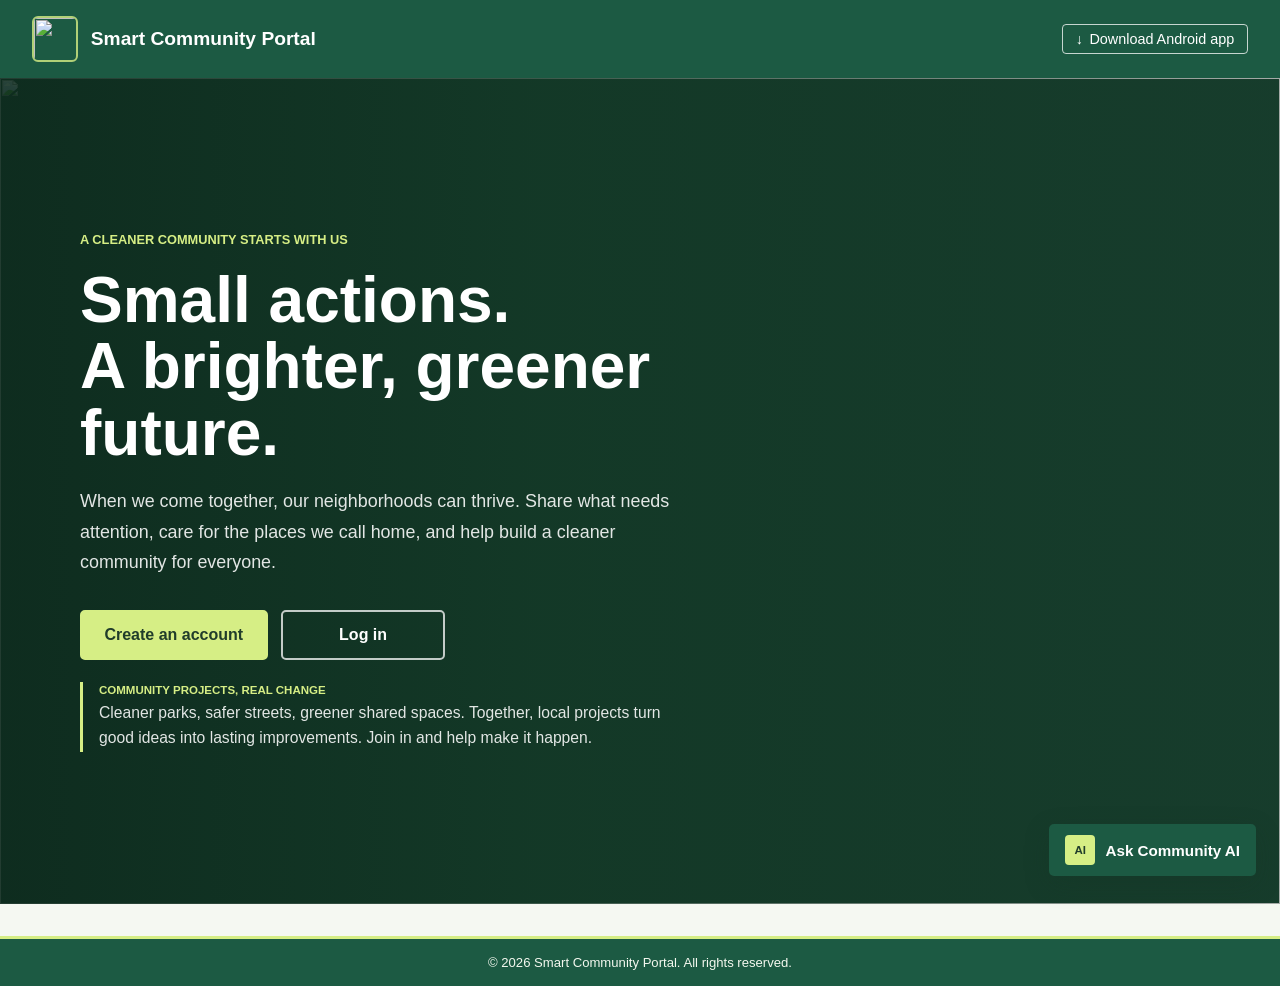
==== index.html @ 1406ba35 "Add files via upload" ====
<!DOCTYPE html>
<html lang="en">
<head>
  <meta charset="UTF-8" />
  <meta name="viewport" content="width=device-width, initial-scale=1.0" />
  <title>Smart Community Problem Reporting System</title>
  <link rel="stylesheet" href="style.css" />
</head>
<body>

  <!-- App Header -->
  <header>
    <div class="logo">
      <img class="brand-image" src="https://images.unsplash.com/photo-1441974231531-c6227db76b6e?auto=format&fit=crop&w=160&h=160&q=80" alt="" aria-hidden="true" />
      <span>Smart Community Portal</span>
    </div>
    <nav>
      <a id="download-android-app" class="nav-app-link" href="./community-portal.apk" download="community-portal.apk" aria-label="Download the Community Portal Android app">
        <span aria-hidden="true">↓</span>
        <span>Download Android app</span>
      </a>
      <button id="nav-resident" class="active" onclick="switchView('resident')" hidden>Resident Portal</button>
      <button id="nav-admin" onclick="switchView('admin')" hidden>Admin Dashboard</button>
      <button id="nav-logout" onclick="handleLogout()" hidden>Logout</button>
    </nav>
  </header>

  <main>
    <div id="view-auth" class="view active">
      <section id="auth-welcome" class="card auth-welcome">
        <img id="hero-image-primary" class="hero-image is-visible" src="https://images.unsplash.com/photo-1441974231531-c6227db76b6e?auto=format&fit=crop&w=2400&q=85" alt="" aria-hidden="true" />
        <img id="hero-image-secondary" class="hero-image" alt="" aria-hidden="true" />
        <div class="hero-content">
          <span class="hero-eyebrow">A cleaner community starts with us</span>
          <h1>Small actions.<br />A brighter, greener future.</h1>
          <p>When we come together, our neighborhoods can thrive. Share what needs attention, care for the places we call home, and help build a cleaner community for everyone.</p>
          <div class="auth-actions">
            <button type="button" class="btn-submit" onclick="showAuthForm('register')">Create an account</button>
            <button type="button" class="btn-submit btn-login-choice" onclick="showAuthForm('login')">Log in</button>
          </div>
          <div class="hero-project-promo">
            <span>COMMUNITY PROJECTS, REAL CHANGE</span>
            <p>Cleaner parks, safer streets, greener shared spaces. Together, local projects turn good ideas into lasting improvements. Join in and help make it happen.</p>
          </div>
        </div>
      </section>

      <div id="auth-forms" class="auth-forms" hidden>
        <div id="register-panel" class="card auth-card" hidden>
          <span class="auth-eyebrow">JOIN YOUR COMMUNITY</span>
          <h2>Create your account</h2>
          <p class="auth-intro">Be part of the effort to build a cleaner, better neighborhood for everyone.</p>
          <form id="register-form" onsubmit="handleRegister(event)">
            <div class="form-group">
              <label>Full Name</label>
              <input type="text" id="reg-name" required placeholder="e.g. Jane Doe" />
            </div>
            <div class="form-group">
              <label>Phone Number</label>
              <input type="tel" id="reg-phone" required placeholder="e.g. +254 700 000000" />
            </div>
            <div class="form-group">
              <label>Email Address</label>
              <input type="email" id="reg-email" required placeholder="jane@example.com" />
            </div>
            <div class="form-group">
              <label>Password</label>
              <input type="password" id="reg-pass" autocomplete="new-password" required />
            </div>
            <div class="form-group">
              <label for="reg-confirm-pass">Confirm Password</label>
              <input type="password" id="reg-confirm-pass" autocomplete="new-password" required />
            </div>
            <button type="submit" class="btn-submit">Create account</button>
          </form>
          <button type="button" class="auth-back" onclick="showAuthWelcome()">Back to welcome</button>
        </div>

        <div id="login-panel" class="card auth-card" hidden>
          <span class="auth-eyebrow">SMART COMMUNITY PORTAL</span>
          <h2>Welcome back</h2>
          <p class="auth-intro">Sign in to keep up with your neighborhood and the issues that matter.</p>
          <form id="login-form" onsubmit="handleLogin(event)">
            <div class="form-group">
              <label>Email Address</label>
              <input type="email" id="login-email" required placeholder="user@example.com" />
            </div>
            <div class="form-group">
              <label>Password</label>
              <input type="password" id="login-pass" required />
            </div>
            <div class="form-group">
              <label>Login As Role</label>
              <select id="login-role">
                <option value="resident">Resident</option>
                <option value="admin">Administrator</option>
              </select>
            </div>
            <button type="submit" class="btn-submit">Login</button>
          </form>
          <button type="button" class="auth-back" onclick="showAuthWelcome()">Back to welcome</button>
        </div>
      </div>
    </div>

    <!-- 2. RESIDENT PORTAL VIEW -->
    <div id="view-resident" class="view resident-dashboard">
      <div class="resident-heading">
        <div>
          <p class="resident-kicker">COMMUNITY PORTAL / RESIDENT</p>
          <h2>Resident dashboard</h2>
          <p class="resident-description">Report local concerns and follow the progress of issues you have raised.</p>
        </div>
      </div>
      
      <!-- Statistics Cards -->
      <div class="stats-grid">
        <div class="stat-card stat-total">
          <h3 id="res-stat-total"></h3>
          <p>My Total Reports</p>
        </div>
        <div class="stat-card stat-pending">
          <h3 id="res-stat-pending">0</h3>
          <p>In Progress / Review</p>
        </div>
        <div class="stat-card stat-resolved">
          <h3 id="res-stat-resolved">0</h3>
          <p>Resolved Reports</p>
        </div>
      </div>

      <div class="grid-2 resident-report-grid">
        <!-- Submit Report Form -->
        <div class="card resident-panel">
          <div class="resident-panel-heading">
            <h2>Submit a report</h2>
            <p>Share a local issue so it can be reviewed by your community team.</p>
          </div>
          <form id="report-form" onsubmit="handleReportSubmit(event)">
            <div class="form-group">
              <label>Report Title</label>
              <input type="text" id="rep-title" required placeholder="e.g. Broken streetlight on 4th Ave" />
            </div>
            <div class="form-group">
              <label>Category</label>
              <select id="rep-category" required>
                <option value="">Select Category...</option>
                <option value="Roads">Damaged Roads</option>
                <option value="Lighting">Street Lighting</option>
                <option value="Waste">Waste Accumulation</option>
                <option value="Drainage">Drainage Issues</option>
                <option value="Water">Water Problems</option>
                <option value="Security">Security Concerns</option>
              </select>
            </div>
            <div class="form-group">
              <label>Location Name</label>
              <input type="text" id="rep-location" required placeholder="e.g. Sector 3, Main Street" />
            </div>
            <div class="form-group">
              <label>GPS Coordinates (Optional)</label>
              <input type="text" id="rep-coords" placeholder="-0.5167, 34.4500" />
            </div>
            <div class="form-group">
              <label>Description</label>
              <textarea id="rep-desc" required placeholder="Detailed explanation of the issue..."></textarea>
            </div>
            <div class="form-group">
              <label for="rep-photo">Photo or Video Evidence (Must)</label>
              <input type="file" id="rep-photo" accept="image/*,video/*" capture="environment" />
              <input type="file" id="rep-video" accept="video/*" hidden />
              <div class="camera-actions">
                <button type="button" id="video-upload-button" class="camera-button">Upload video</button>
                <button type="button" id="camera-open" class="camera-button">Use camera</button>
              </div>
              <div id="camera-panel" class="camera-panel" hidden>
                <video id="camera-feed" class="camera-feed" autoplay muted playsinline aria-label="Live camera preview"></video>
                <div class="camera-actions">
                  <button type="button" id="camera-photo" class="camera-button">Take photo</button>
                  <button type="button" id="camera-record" class="camera-button">Record video</button>
                  <button type="button" id="camera-stop-recording" class="camera-button" hidden>Stop recording</button>
                  <button type="button" id="camera-close" class="camera-button camera-button-secondary">Close camera</button>
                </div>
              </div>
              <p id="evidence-status" class="evidence-status" aria-live="polite"></p>
              <div id="evidence-preview" class="evidence-preview" hidden>
                <img id="evidence-image-preview" alt="Selected evidence preview" hidden />
                <video id="evidence-video-preview" controls playsinline hidden></video>
              </div>
            </div>
            <button type="submit" class="btn-submit">Submit Report</button>
          </form>
        </div>

        <!-- Personal Submitted Reports Table -->
        <div class="card resident-panel">
          <div class="resident-panel-heading">
            <h2>Your submitted reports</h2>
            <p>Track the latest status of the concerns you have raised.</p>
          </div>
          <div class="table-container">
            <table>
              <thead>
                <tr>
                  <th>Title</th>
                  <th>Category</th>
                  <th>Status</th>
                  <th>Date</th>
                </tr>
              </thead>
              <tbody id="resident-reports-table">
                <!-- Dynamic Data -->
              </tbody>
            </table>
          </div>
        </div>
      </div>
    </div>

    <!-- 3. ADMIN DASHBOARD VIEW -->
    <div id="view-admin" class="view">
      <h2>Administrative Control Center</h2>

      <!-- Admin Summary Cards -->
      <div class="stats-grid">
        <div class="stat-card">
          <h3 id="admin-stat-total">0</h3>
          <p>Total Community Reports</p>
        </div>
        <div class="stat-card">
          <h3 id="admin-stat-review">0</h3>
          <p>Under Review</p>
        </div>
        <div class="stat-card">
          <h3 id="admin-stat-progress">0</h3>
          <p>In Progress</p>
        </div>
        <div class="stat-card">
          <h3 id="admin-stat-resolved">0</h3>
          <p>Resolved</p>
        </div>
      </div>

      <!-- Interactive Map Visualization Placeholder -->
      <div class="map-container">
        📍 Interactive GIS Report Coordinates Map View (Supabase GIS Integration)
      </div>

      <!-- Filters & Search Bar -->
      <div class="filter-bar">
        <input type="text" id="admin-search" placeholder="Search by title or description..." oninput="renderAdminReports()" />
        <select id="admin-filter-status" onchange="renderAdminReports()">
          <option value="ALL">All Statuses</option>
          <option value="Submitted">Submitted</option>
          <option value="Under Review">Under Review</option>
          <option value="In Progress">In Progress</option>
          <option value="Resolved">Resolved</option>
          <option value="Rejected">Rejected</option>
        </select>
      </div>

      <!-- Centralized Management Table -->
      <div class="card">
        <h2>Report Management Overview</h2>
        <div class="table-container">
          <table>
            <thead>
              <tr>
                <th>ID</th>
                <th>Title</th>
                <th>Category</th>
                <th>Location</th>
                <th>Submitted By</th>
                <th>Evidence</th>
                <th>Status</th>
                <th>Action State</th>
                <th>Delete</th>
              </tr>
            </thead>
            <tbody id="admin-reports-table">
              <!-- Dynamic Data -->
            </tbody>
          </table>
        </div>
      </div>

      <!-- Registered Residents Directory -->
      <div class="card">
        <h2>Registered Residents Directory</h2>
        <div class="table-container">
          <table>
            <thead>
              <tr>
                <th>Name</th>
                <th>Email</th>
                <th>Phone</th>
                <th>Verification State</th>
              </tr>
            </thead>
            <tbody id="admin-residents-table">
              <!-- Dynamic Data -->
            </tbody>
          </table>
        </div>
      </div>
    </div>
  </main>

  <section class="assistant" aria-label="Community AI assistant">
    <div id="assistant-panel" class="assistant-panel" aria-labelledby="assistant-title" hidden>
      <div class="assistant-header">
        <div class="assistant-identity">
          <span class="assistant-mark" aria-hidden="true">AI</span>
          <div>
            <h2 id="assistant-title">Community assistant</h2>
            <p>Here to help with your community portal</p>
          </div>
        </div>
        <button id="assistant-close" class="assistant-close" type="button" aria-label="Close assistant">&times;</button>
      </div>
      <div id="assistant-messages" class="assistant-messages" aria-live="polite" aria-relevant="additions text">
        <div class="assistant-message assistant-message-bot">
          <p>Hi! I can help you report a local issue, understand report statuses, or find your way around the portal. What would you like to know?</p>
        </div>
        <div class="assistant-suggestions" aria-label="Suggested questions">
          <button type="button" data-assistant-prompt="How do I report an issue?">How do I report an issue?</button>
          <button type="button" data-assistant-prompt="What do the report statuses mean?">What do the report statuses mean?</button>
        </div>
      </div>
      <form id="assistant-form" class="assistant-form">
        <label class="visually-hidden" for="assistant-input">Ask the community assistant</label>
        <input id="assistant-input" name="question" type="text" maxlength="1000" placeholder="Ask a question..." autocomplete="off" required />
        <button id="assistant-send" type="submit" aria-label="Send question">Send</button>
      </form>
      <p class="assistant-note">Please don't share passwords or sensitive personal details.</p>
    </div>
    <button id="assistant-toggle" class="assistant-toggle" type="button" aria-expanded="false" aria-controls="assistant-panel">
      <span class="assistant-toggle-mark" aria-hidden="true">AI</span>
      <span>Ask Community AI</span>
    </button>
  </section>

  <footer class="site-footer">
    <p>&copy; 2026 Smart Community Portal. All rights reserved.</p>
  </footer>

  <script src="https://cdn.jsdelivr.net/npm/@supabase/supabase-js@2"></script>
  <script src="script.js"></script>
</body>
</html>
---- style.css ----
:root {
  --primary: #1c5a43;
  --primary-light: #36845b;
  --bg: #f5f8f2;
  --card-bg: #ffffff;
  --text: #20342a;
  --text-muted: #65756a;
  --border: #dce6dc;
  --success: #76a947;
  --warning: #d99b35;
  --danger: #c95345;
  --accent: #d6ee85;
}

* {
  box-sizing: border-box;
  margin: 0;
  padding: 0;
  font-family: 'Segoe UI', Tahoma, Geneva, Verdana, sans-serif;
}

body {
  background-color: var(--bg);
  color: var(--text);
  display: flex;
  flex-direction: column;
  min-height: 100vh;
}

/* Navigation Header */
header {
  background-color: var(--primary);
  color: white;
  padding: 1rem 2rem;
  display: flex;
  justify-content: space-between;
  align-items: center;
  box-shadow: 0 2px 4px rgba(0, 0, 0, 0.1);
}

.logo {
  font-size: 1.2rem;
  font-weight: bold;
  display: flex;
  align-items: center;
  gap: 0.8rem;
}

.brand-image {
  display: block;
  flex: 0 0 46px;
  width: 46px;
  height: 46px;
  border: 2px solid rgba(214, 238, 133, 0.8);
  border-radius: 6px;
  object-fit: cover;
  object-position: center;
}

nav {
  display: flex;
  gap: 1rem;
  align-items: center;
}

nav button {
  background: transparent;
  border: 1px solid white;
  color: white;
  padding: 0.4rem 0.8rem;
  border-radius: 4px;
  cursor: pointer;
  font-size: 0.9rem;
  transition: background 0.2s;
}

nav .nav-app-link {
  display: inline-flex;
  align-items: center;
  gap: 0.4rem;
  border: 1px solid rgba(255, 255, 255, 0.75);
  border-radius: 4px;
  padding: 0.4rem 0.8rem;
  color: white;
  font-size: 0.9rem;
  text-decoration: none;
}

nav .nav-app-link:hover,
nav .nav-app-link:focus-visible {
  background: rgba(255, 255, 255, 0.2);
}

nav button:hover,
nav button.active {
  background: rgba(255, 255, 255, 0.2);
}

/* Main Container */
main {
  flex: 1;
  padding: 2rem;
  max-width: 1200px;
  width: 100%;
  margin: 0 auto;
}

.site-footer {
  padding: 1rem 1.5rem;
  border-top: 3px solid var(--accent);
  background: var(--primary);
  color: #f4f8ef;
  text-align: center;
  font-size: 0.82rem;
}

.view {
  display: none;
}

.view.active {
  display: block;
}

.auth-welcome.card {
  position: relative;
  display: flex;
  align-items: center;
  width: 100vw;
  min-height: calc(100vh - 74px);
  min-height: calc(100svh - 74px);
  margin: -2rem 0 0 calc(50% - 50vw);
  padding: clamp(3rem, 9vw, 8rem) max(2rem, calc((100vw - 1120px) / 2));
  overflow: hidden;
  border: 0;
  border-radius: 0;
  box-shadow: none;
  background: #173d2d;
  text-align: left;
  isolation: isolate;
}

.hero-image,
.auth-welcome::after {
  position: absolute;
  inset: 0;
  width: 100%;
  height: 100%;
}

.hero-image {
  z-index: -2;
  object-fit: cover;
  object-position: center 54%;
  opacity: 0;
  transition: opacity 1.2s ease-in-out;
}

.hero-image.is-visible {
  opacity: 1;
}

@media (prefers-reduced-motion: reduce) {
  .hero-image {
    transition: none;
  }
}

.auth-welcome::after {
  z-index: -1;
  content: "";
  background: linear-gradient(90deg, rgba(13, 42, 29, 0.88) 0%, rgba(18, 55, 37, 0.76) 42%, rgba(21, 57, 38, 0.16) 100%);
}

.hero-content {
  width: min(100%, 680px);
  color: white;
  animation: hero-arrive 700ms ease-out both;
}

.hero-eyebrow {
  display: inline-block;
  margin-bottom: 1.25rem;
  color: var(--accent);
  font-size: 0.8rem;
  font-weight: 700;
  text-transform: uppercase;
}

@keyframes hero-arrive {
  from { opacity: 0; transform: translateY(18px); }
  to { opacity: 1; transform: translateY(0); }
}

.auth-welcome h1 {
  color: white;
  font-size: 4rem;
  line-height: 1.04;
  margin-bottom: 1.25rem;
}

.auth-welcome p {
  max-width: 590px;
  color: rgba(255, 255, 255, 0.88);
  font-size: 1.12rem;
  line-height: 1.7;
}

.hero-project-promo {
  max-width: 590px;
  margin-top: 1.35rem;
  padding: 0.15rem 0 0.15rem 1rem;
  border-left: 3px solid var(--accent);
}

.hero-project-promo span {
  display: block;
  margin-bottom: 0.3rem;
  color: var(--accent);
  font-size: 0.72rem;
  font-weight: 700;
}

.auth-welcome .hero-project-promo p {
  font-size: 0.98rem;
  line-height: 1.55;
}

.auth-actions {
  display: flex;
  flex-wrap: wrap;
  gap: 0.85rem;
  margin-top: 2rem;
}

.auth-actions .btn-submit {
  width: auto;
  min-width: 164px;
  padding: 0.9rem 1.4rem;
  border: 2px solid var(--accent);
  border-radius: 5px;
  background: var(--accent);
  color: #203c2a;
  font-size: 1rem;
  transition: transform 160ms ease, background-color 160ms ease;
}

.auth-actions .btn-submit:hover {
  transform: translateY(-2px);
  background: #e5f5b5;
}

.btn-login-choice {
  border-color: rgba(255, 255, 255, 0.75) !important;
  background: transparent !important;
  color: white !important;
}

.auth-actions .btn-login-choice:hover {
  background: rgba(255, 255, 255, 0.14) !important;
}

.auth-forms {
  display: grid;
  grid-template-columns: minmax(0, 560px);
  justify-content: center;
  align-content: center;
  min-height: calc(100vh - 140px);
  min-height: calc(100svh - 140px);
  margin-top: 0;
}

.auth-forms[hidden],
.auth-card[hidden],
.auth-welcome[hidden] {
  display: none;
}

.auth-back {
  display: block;
  margin: 1rem auto 0;
  border: 0;
  background: transparent;
  color: var(--primary);
  cursor: pointer;
  font-size: 0.95rem;
  text-decoration: underline;
}

.auth-card#login-panel,
.auth-card#register-panel {
  width: 100%;
  padding: 2.5rem;
  border: 1px solid #dce6dc;
  border-top: 4px solid var(--success);
  border-radius: 8px;
  box-shadow: 0 18px 45px rgba(32, 60, 42, 0.1);
}

.auth-eyebrow {
  display: block;
  margin-bottom: 0.6rem;
  color: var(--primary-light);
  font-size: 0.75rem;
  font-weight: 700;
}

.auth-card#login-panel h2,
.auth-card#register-panel h2 {
  margin-bottom: 0.5rem;
  color: var(--text);
  font-size: 2rem;
}

.auth-intro {
  margin-bottom: 1.75rem;
  color: var(--text-muted);
  line-height: 1.6;
}

#login-form label,
#register-form label {
  color: #344b3b;
}

#login-form input,
#login-form select,
#register-form input,
#register-form select {
  min-height: 48px;
  padding: 0.75rem 0.85rem;
  border-color: #cbd9cd;
  background: #fbfdf9;
  transition: border-color 160ms ease, box-shadow 160ms ease;
}

#login-form input:focus,
#login-form select:focus,
#register-form input:focus,
#register-form select:focus {
  outline: none;
  border-color: var(--primary-light);
  box-shadow: 0 0 0 3px rgba(54, 132, 91, 0.16);
}

#login-form .btn-submit,
#register-form .btn-submit {
  min-height: 48px;
  margin-top: 0.25rem;
  border-radius: 5px;
  font-size: 1rem;
}

/* Forms & Cards */
.card {
  background: var(--card-bg);
  border: 1px solid var(--border);
  border-radius: 8px;
  padding: 1.5rem;
  margin-bottom: 1.5rem;
  box-shadow: 0 1px 3px rgba(0, 0, 0, 0.05);
}

h2 {
  margin-bottom: 1rem;
  color: var(--primary);
}

.form-group {
  margin-bottom: 1rem;
}

label {
  display: block;
  margin-bottom: 0.4rem;
  font-size: 0.9rem;
  font-weight: 600;
}

input,
select,
textarea {
  width: 100%;
  padding: 0.6rem;
  border: 1px solid var(--border);
  border-radius: 4px;
  font-size: 0.95rem;
}

textarea {
  resize: vertical;
  min-height: 80px;
}

.btn-submit {
  background-color: var(--primary-light);
  color: white;
  border: none;
  padding: 0.6rem 1.2rem;
  border-radius: 4px;
  cursor: pointer;
  font-weight: 600;
  width: 100%;
}

.btn-submit:hover {
  background-color: var(--primary);
}

/* Dashboard Grid & Statistics */
.stats-grid {
  display: grid;
  grid-template-columns: repeat(auto-fit, minmax(200px, 1fr));
  gap: 1rem;
  margin-bottom: 1.5rem;
}

.stat-card {
  background: var(--card-bg);
  border: 1px solid var(--border);
  padding: 1rem;
  border-radius: 8px;
  text-align: center;
}

.stat-card h3 {
  font-size: 1.8rem;
  color: var(--primary);
}

.stat-card p {
  font-size: 0.85rem;
  color: var(--text-muted);
}

.resident-dashboard {
  padding: 0.5rem 0 2rem;
}

.resident-heading {
  display: flex;
  justify-content: space-between;
  align-items: flex-end;
  gap: 1.5rem;
  margin-bottom: 1.75rem;
}

.resident-kicker {
  margin-bottom: 0.5rem;
  color: var(--primary-light);
  font-size: 0.75rem;
  font-weight: 700;
}

.resident-heading h2 {
  margin-bottom: 0.45rem;
  color: #20382b;
  font-size: 2rem;
}

.resident-description,
.resident-panel-heading p {
  color: var(--text-muted);
  font-size: 0.95rem;
  line-height: 1.55;
}

.resident-dashboard .stats-grid {
  grid-template-columns: repeat(3, minmax(0, 1fr));
  gap: 1rem;
  margin-bottom: 1.25rem;
}

.resident-dashboard .stat-card {
  min-height: 112px;
  padding: 1.1rem 1.25rem;
  border-radius: 8px;
  border-top: 3px solid var(--primary-light);
  box-shadow: 0 5px 18px rgba(32, 60, 42, 0.05);
  text-align: left;
}

.resident-dashboard .stat-pending {
  border-top-color: var(--warning);
}

.resident-dashboard .stat-resolved {
  border-top-color: #3a9b7a;
}

.resident-dashboard .stat-card h3 {
  min-height: 2.2rem;
  color: var(--primary);
  font-size: 1.8rem;
  line-height: 1.2;
}

.resident-dashboard .stat-card p {
  font-size: 0.82rem;
  font-weight: 600;
}

.resident-dashboard .resident-report-grid {
  grid-template-columns: minmax(0, 0.92fr) minmax(0, 1.08fr);
  gap: 1.25rem;
  align-items: start;
}

.resident-panel {
  min-width: 0;
  padding: 1.4rem;
  border-radius: 8px;
  box-shadow: 0 5px 20px rgba(32, 60, 42, 0.05);
}

.resident-panel-heading {
  margin-bottom: 1.25rem;
}

.resident-panel-heading h2 {
  margin-bottom: 0.35rem;
  color: #20382b;
  font-size: 1.2rem;
}

#report-form label {
  color: #344b3b;
}

#report-form input,
#report-form select,
#report-form textarea {
  border-color: #cbd9cd;
  background: #fbfdf9;
}

#report-form input:focus,
#report-form select:focus,
#report-form textarea:focus {
  outline: none;
  border-color: var(--primary-light);
  box-shadow: 0 0 0 3px rgba(54, 132, 91, 0.14);
}

.camera-actions {
  display: flex;
  flex-wrap: wrap;
  gap: 0.55rem;
  margin-top: 0.65rem;
}

.camera-button {
  min-height: 38px;
  padding: 0.45rem 0.8rem;
  border: 1px solid var(--primary-light);
  border-radius: 4px;
  background: var(--primary-light);
  color: white;
  cursor: pointer;
  font-weight: 600;
}

.camera-button-secondary {
  border-color: var(--border);
  background: white;
  color: var(--text);
}

.camera-panel,
.evidence-preview {
  margin-top: 0.75rem;
}

.camera-feed,
.evidence-preview img,
.evidence-preview video {
  display: block;
  width: 100%;
  max-height: 360px;
  border-radius: 4px;
  background: #17221b;
  object-fit: contain;
}

.evidence-status {
  margin-top: 0.5rem;
  color: var(--text-muted);
  font-size: 0.85rem;
}

#report-form [hidden] {
  display: none;
}

#report-form .btn-submit {
  min-height: 46px;
  margin-top: 0.25rem;
  border-radius: 5px;
  font-size: 0.95rem;
}

#resident-reports-table {
  min-width: 480px;
}

#resident-reports-table th {
  background: #edf4ed;
  color: #345441;
  font-size: 0.78rem;
  text-transform: uppercase;
}

#resident-reports-table tbody tr:hover {
  background: #f7faf6;
}

/* Filter Bar */
.filter-bar {
  display: flex;
  gap: 1rem;
  margin-bottom: 1.5rem;
}

.filter-bar input,
.filter-bar select {
  flex: 1;
}

/* Tables */
.table-container {
  overflow-x: auto;
}

table {
  width: 100%;
  border-collapse: collapse;
  margin-top: 1rem;
  background: var(--card-bg);
}

th,
td {
  padding: 0.75rem;
  text-align: left;
  border-bottom: 1px solid var(--border);
  font-size: 0.9rem;
}

th {
  background-color: #f1f5f9;
  font-weight: 600;
}

/* Badges */
.badge {
  padding: 0.2rem 0.5rem;
  border-radius: 4px;
  font-size: 0.75rem;
  font-weight: 600;
  text-transform: uppercase;
}

.badge-submitted {
  background: #e0f2fe;
  color: #0369a1;
}

.badge-review {
  background: #fef3c7;
  color: #b45309;
}

.badge-progress {
  background: #dbeafe;
  color: #1d4ed8;
}

.badge-resolved {
  background: #d1fae5;
  color: #047857;
}

.badge-rejected {
  background: #fee2e2;
  color: #b91c1c;
}

/* Map Placeholder */
.map-container {
  width: 100%;
  height: 250px;
  background-color: #e2e8f0;
  border-radius: 8px;
  display: flex;
  align-items: center;
  justify-content: center;
  color: var(--text-muted);
  margin-bottom: 1.5rem;
  font-style: italic;
}

/* Utility Helpers */
.grid-2 {
  display: grid;
  grid-template-columns: 1fr 1fr;
  gap: 1.5rem;
}

.btn-delete {
  background: var(--danger);
  color: white;
  border: none;
  padding: 0.2rem 0.5rem;
  border-radius: 4px;
  cursor: pointer;
}

.visually-hidden {
  position: absolute;
  width: 1px;
  height: 1px;
  padding: 0;
  margin: -1px;
  overflow: hidden;
  clip: rect(0, 0, 0, 0);
  white-space: nowrap;
  border: 0;
}

.assistant {
  position: fixed;
  z-index: 20;
  right: 1.5rem;
  bottom: 1.5rem;
  display: flex;
  flex-direction: column;
  align-items: flex-end;
  gap: 0.75rem;
}

.assistant-toggle {
  display: inline-flex;
  min-height: 52px;
  align-items: center;
  gap: 0.65rem;
  padding: 0.65rem 1rem;
  border: 0;
  border-radius: 5px;
  background: var(--primary);
  color: white;
  box-shadow: 0 8px 24px rgba(21, 53, 37, 0.25);
  cursor: pointer;
  font-size: 0.95rem;
  font-weight: 700;
}

.assistant-toggle:hover {
  background: #164735;
}

.assistant-toggle-mark,
.assistant-mark {
  display: grid;
  width: 30px;
  height: 30px;
  flex: 0 0 30px;
  place-items: center;
  border-radius: 4px;
  background: var(--accent);
  color: #203c2a;
  font-size: 0.72rem;
  font-weight: 800;
}

.assistant-panel {
  display: flex;
  width: min(390px, calc(100vw - 2rem));
  height: min(560px, calc(100dvh - 7rem));
  min-height: 360px;
  flex-direction: column;
  overflow: hidden;
  border: 1px solid var(--border);
  border-radius: 8px;
  background: var(--card-bg);
  box-shadow: 0 18px 55px rgba(21, 53, 37, 0.2);
  animation: assistant-arrive 180ms ease-out both;
}

.assistant-panel[hidden] {
  display: none;
}

@keyframes assistant-arrive {
  from { opacity: 0; transform: translateY(8px); }
  to { opacity: 1; transform: translateY(0); }
}

.assistant-header {
  display: flex;
  min-height: 76px;
  align-items: center;
  justify-content: space-between;
  padding: 0.9rem 1rem;
  border-bottom: 1px solid var(--border);
  background: #f5f8f2;
}

.assistant-identity {
  display: flex;
  align-items: center;
  gap: 0.7rem;
}

.assistant-identity h2 {
  margin: 0 0 0.15rem;
  font-size: 1rem;
}

.assistant-identity p,
.assistant-note {
  color: var(--text-muted);
  font-size: 0.76rem;
}

.assistant-close {
  width: 36px;
  height: 36px;
  border: 0;
  border-radius: 4px;
  background: transparent;
  color: var(--text-muted);
  cursor: pointer;
  font-size: 1.5rem;
  line-height: 1;
}

.assistant-close:hover {
  background: #e8eee7;
  color: var(--text);
}

.assistant-messages {
  display: flex;
  flex: 1;
  flex-direction: column;
  align-items: flex-start;
  gap: 0.85rem;
  overflow-y: auto;
  padding: 1rem;
  scroll-behavior: smooth;
}

.assistant-message {
  max-width: 88%;
  padding: 0.75rem 0.85rem;
  border-radius: 6px;
  line-height: 1.5;
  overflow-wrap: anywhere;
  white-space: pre-wrap;
}

.assistant-message p {
  margin: 0;
}

.assistant-message-bot {
  background: #f1f5ee;
  color: var(--text);
}

.assistant-message-user {
  align-self: flex-end;
  background: var(--primary);
  color: white;
}

.assistant-message-pending {
  color: var(--text-muted);
  font-style: italic;
}

.assistant-suggestions {
  display: flex;
  flex-wrap: wrap;
  gap: 0.5rem;
}

.assistant-suggestions button {
  padding: 0.5rem 0.65rem;
  border: 1px solid var(--border);
  border-radius: 4px;
  background: white;
  color: var(--primary);
  cursor: pointer;
  font-size: 0.8rem;
  text-align: left;
}

.assistant-suggestions button:hover {
  border-color: var(--primary-light);
  background: #f5f8f2;
}

.assistant-form {
  display: flex;
  gap: 0.5rem;
  padding: 0.8rem 1rem;
  border-top: 1px solid var(--border);
}

.assistant-form input {
  width: 100%;
  min-width: 0;
  min-height: 44px;
  padding: 0.65rem 0.75rem;
  border: 1px solid var(--border);
  border-radius: 4px;
  color: var(--text);
  font-size: 0.9rem;
}

.assistant-form input:focus {
  outline: 2px solid var(--primary-light);
  outline-offset: 1px;
}

.assistant-form button {
  min-width: 66px;
  border: 0;
  border-radius: 4px;
  background: var(--primary);
  color: white;
  cursor: pointer;
  font-weight: 700;
}

.assistant-form button:disabled {
  cursor: wait;
  opacity: 0.65;
}

.assistant-note {
  padding: 0 1rem 0.8rem;
}

@media (max-width: 768px) {
  .grid-2 {
    grid-template-columns: 1fr;
  }
  .resident-dashboard .resident-report-grid {
    grid-template-columns: 1fr;
  }
  header {
    flex-direction: column;
    gap: 1rem;
  }
  .auth-welcome.card {
    min-height: calc(100vh - 92px);
    min-height: calc(100svh - 92px);
    padding: 4rem 1.5rem;
  }
  .auth-welcome::after {
    background: linear-gradient(90deg, rgba(13, 42, 29, 0.88), rgba(18, 55, 37, 0.62));
  }
  .auth-welcome h1 {
    font-size: 2.5rem;
  }
  .auth-welcome p {
    font-size: 1rem;
  }
  .auth-actions {
    flex-direction: column;
    align-items: stretch;
  }
  .auth-actions .btn-submit {
    width: 100%;
  }
  .assistant {
    right: 0.75rem;
    bottom: 0.75rem;
  }
  .assistant-panel {
    width: min(390px, calc(100vw - 1.5rem));
    height: min(560px, calc(100dvh - 6rem));
  }
}
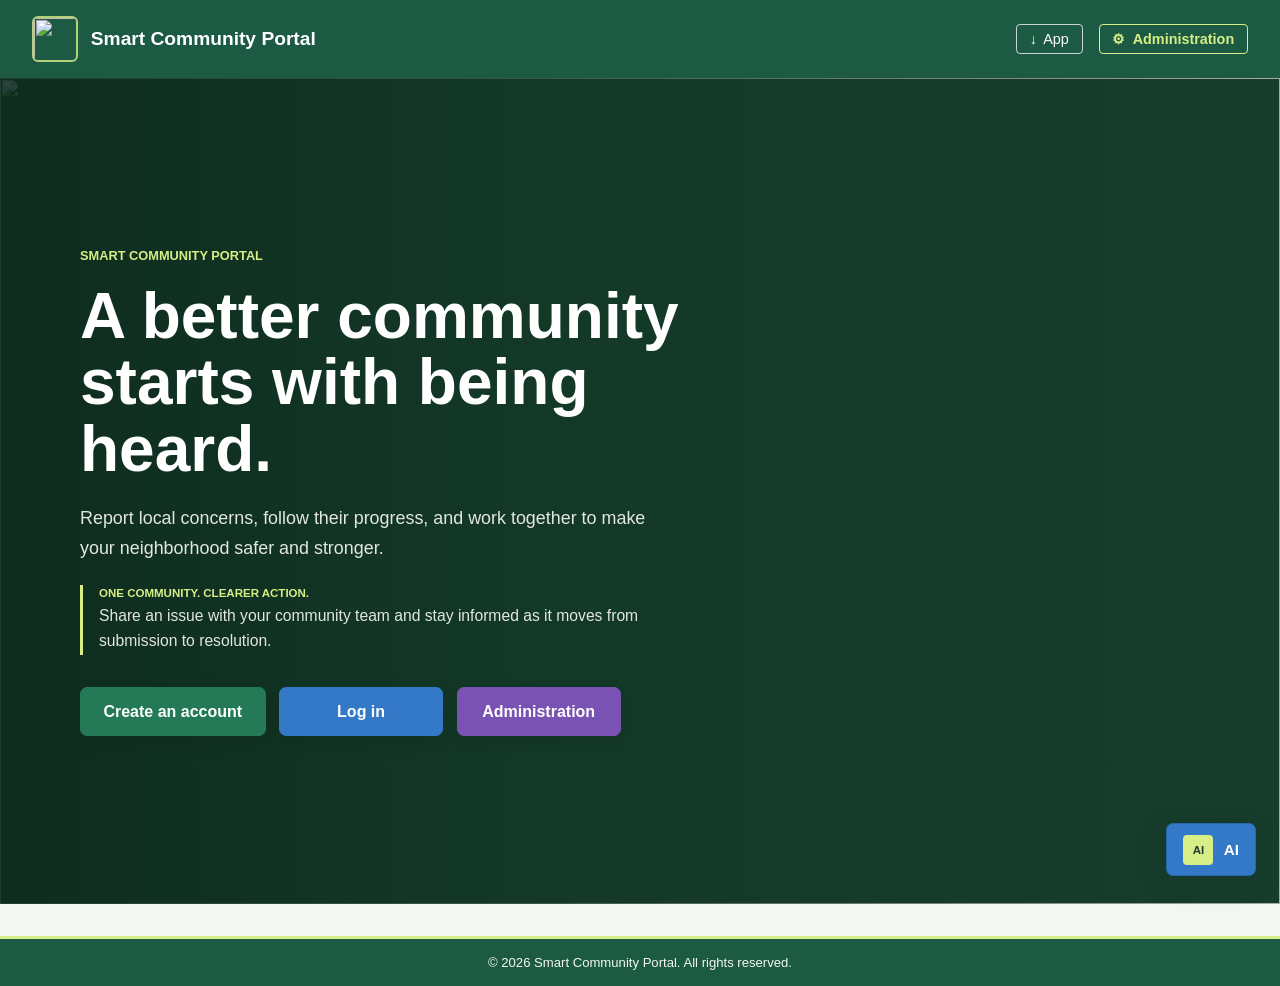
==== commit c4e2875c: "Add files via upload" ====
--- a/index.html
+++ b/index.html
@@ -17,10 +17,13 @@
     <nav>
       <a id="download-android-app" class="nav-app-link" href="./community-portal.apk" download="community-portal.apk" aria-label="Download the Community Portal Android app">
         <span aria-hidden="true">↓</span>
-        <span>Download Android app</span>
+        <span>App</span>
       </a>
       <button id="nav-resident" class="active" onclick="switchView('resident')" hidden>Resident Portal</button>
-      <button id="nav-admin" onclick="switchView('admin')" hidden>Admin Dashboard</button>
+      <button id="nav-admin" class="nav-admin-button" onclick="switchView('admin')" aria-label="Open administration dashboard" hidden>
+        <span aria-hidden="true">⚙</span>
+        <span>Administration</span>
+      </button>
       <button id="nav-logout" onclick="handleLogout()" hidden>Logout</button>
     </nav>
   </header>
@@ -28,43 +31,44 @@
   <main>
     <div id="view-auth" class="view active">
       <section id="auth-welcome" class="card auth-welcome">
-        <img id="hero-image-primary" class="hero-image is-visible" src="https://images.unsplash.com/photo-1441974231531-c6227db76b6e?auto=format&fit=crop&w=2400&q=85" alt="" aria-hidden="true" />
-        <img id="hero-image-secondary" class="hero-image" alt="" aria-hidden="true" />
+        <img id="hero-image-primary" class="hero-image is-visible" src="https://images.unsplash.com/photo-1472396961693-142e6e269027?auto=format&fit=crop&w=2400&q=85" alt="" aria-hidden="true" />
+        <img id="hero-image-secondary" class="hero-image" src="https://images.unsplash.com/photo-1497250681960-ef046c08a56e?auto=format&fit=crop&w=2400&q=85" alt="" aria-hidden="true" />
         <div class="hero-content">
-          <span class="hero-eyebrow">A cleaner community starts with us</span>
-          <h1>Small actions.<br />A brighter, greener future.</h1>
-          <p>When we come together, our neighborhoods can thrive. Share what needs attention, care for the places we call home, and help build a cleaner community for everyone.</p>
+          <span class="hero-eyebrow">SMART COMMUNITY PORTAL</span>
+          <h1>A better community starts with being heard.</h1>
+          <p>Report local concerns, follow their progress, and work together to make your neighborhood safer and stronger.</p>
+          <div class="hero-project-promo">
+            <span>ONE COMMUNITY. CLEARER ACTION.</span>
+            <p>Share an issue with your community team and stay informed as it moves from submission to resolution.</p>
+          </div>
           <div class="auth-actions">
             <button type="button" class="btn-submit" onclick="showAuthForm('register')">Create an account</button>
             <button type="button" class="btn-submit btn-login-choice" onclick="showAuthForm('login')">Log in</button>
-          </div>
-          <div class="hero-project-promo">
-            <span>COMMUNITY PROJECTS, REAL CHANGE</span>
-            <p>Cleaner parks, safer streets, greener shared spaces. Together, local projects turn good ideas into lasting improvements. Join in and help make it happen.</p>
+            <button type="button" class="btn-submit btn-administration-choice" onclick="showAdminRegistration()">Administration</button>
           </div>
         </div>
       </section>
 
       <div id="auth-forms" class="auth-forms" hidden>
-        <div id="register-panel" class="card auth-card" hidden>
-          <span class="auth-eyebrow">JOIN YOUR COMMUNITY</span>
+        <div id="register-panel" class="card auth-card snake-light-frame" hidden>
+          <span class="auth-eyebrow">SMART COMMUNITY PORTAL</span>
           <h2>Create your account</h2>
-          <p class="auth-intro">Be part of the effort to build a cleaner, better neighborhood for everyone.</p>
+          <p class="auth-intro">Register as a resident to report local issues and track their progress.</p>
           <form id="register-form" onsubmit="handleRegister(event)">
             <div class="form-group">
-              <label>Full Name</label>
-              <input type="text" id="reg-name" required placeholder="e.g. Jane Doe" />
-            </div>
-            <div class="form-group">
-              <label>Phone Number</label>
-              <input type="tel" id="reg-phone" required placeholder="e.g. +254 700 000000" />
-            </div>
-            <div class="form-group">
-              <label>Email Address</label>
-              <input type="email" id="reg-email" required placeholder="jane@example.com" />
-            </div>
-            <div class="form-group">
-              <label>Password</label>
+              <label for="reg-name">Full Name</label>
+              <input type="text" id="reg-name" autocomplete="name" required />
+            </div>
+            <div class="form-group">
+              <label for="reg-email">Email Address</label>
+              <input type="email" id="reg-email" autocomplete="email" required placeholder="jane@example.com" />
+            </div>
+            <div class="form-group">
+              <label for="reg-phone">Phone Number</label>
+              <input type="tel" id="reg-phone" autocomplete="tel" required />
+            </div>
+            <div class="form-group">
+              <label for="reg-pass">Password</label>
               <input type="password" id="reg-pass" autocomplete="new-password" required />
             </div>
             <div class="form-group">
@@ -76,21 +80,21 @@
           <button type="button" class="auth-back" onclick="showAuthWelcome()">Back to welcome</button>
         </div>
 
-        <div id="login-panel" class="card auth-card" hidden>
+        <div id="login-panel" class="card auth-card snake-light-frame" hidden>
           <span class="auth-eyebrow">SMART COMMUNITY PORTAL</span>
           <h2>Welcome back</h2>
           <p class="auth-intro">Sign in to keep up with your neighborhood and the issues that matter.</p>
           <form id="login-form" onsubmit="handleLogin(event)">
             <div class="form-group">
-              <label>Email Address</label>
-              <input type="email" id="login-email" required placeholder="user@example.com" />
-            </div>
-            <div class="form-group">
-              <label>Password</label>
-              <input type="password" id="login-pass" required />
-            </div>
-            <div class="form-group">
-              <label>Login As Role</label>
+              <label for="login-email">Email Address</label>
+              <input type="email" id="login-email" autocomplete="email" required placeholder="user@example.com" />
+            </div>
+            <div class="form-group">
+              <label for="login-pass">Password</label>
+              <input type="password" id="login-pass" autocomplete="current-password" required />
+            </div>
+            <div class="form-group">
+              <label for="login-role">Login As Role</label>
               <select id="login-role">
                 <option value="resident">Resident</option>
                 <option value="admin">Administrator</option>
@@ -98,6 +102,38 @@
             </div>
             <button type="submit" class="btn-submit">Login</button>
           </form>
+          <button type="button" class="auth-back" onclick="showAuthWelcome()">Back to welcome</button>
+        </div>
+
+        <div id="admin-access-panel" class="card auth-card snake-light-frame" hidden>
+          <span class="auth-eyebrow">ADMINISTRATOR ACCESS</span>
+          <h2>Create your administrator account</h2>
+          <p class="auth-intro">Create an account using the authorized administrator email. Confirm the email from your inbox, then log in with your password.</p>
+          <form id="admin-register-form" onsubmit="handleAdminRegister(event)">
+            <div class="form-group">
+              <label for="admin-name">Full Name</label>
+              <input type="text" id="admin-name" autocomplete="name" required />
+            </div>
+            <div class="form-group">
+              <label for="admin-phone">Phone Number</label>
+              <input type="tel" id="admin-phone" autocomplete="tel" />
+            </div>
+            <div class="form-group">
+              <label for="admin-email">Administrator Email</label>
+              <input type="email" id="admin-email" value="bmonari94@gmail.com" readonly />
+            </div>
+            <div class="form-group">
+              <label for="admin-password">Password</label>
+              <input type="password" id="admin-password" autocomplete="new-password" required />
+            </div>
+            <div class="form-group">
+              <label for="admin-confirm-password">Confirm Password</label>
+              <input type="password" id="admin-confirm-password" autocomplete="new-password" required />
+            </div>
+            <button type="submit" class="btn-submit">Create administrator account</button>
+          </form>
+          <p id="admin-access-feedback" class="auth-feedback" role="status" aria-live="polite"></p>
+          <button type="button" class="auth-back" onclick="showAuthForm('login')">Already have an account? Log in</button>
           <button type="button" class="auth-back" onclick="showAuthWelcome()">Back to welcome</button>
         </div>
       </div>
@@ -131,7 +167,7 @@
 
       <div class="grid-2 resident-report-grid">
         <!-- Submit Report Form -->
-        <div class="card resident-panel">
+        <div class="card resident-panel snake-light-frame">
           <div class="resident-panel-heading">
             <h2>Submit a report</h2>
             <p>Share a local issue so it can be reviewed by your community team.</p>
@@ -160,6 +196,8 @@
             <div class="form-group">
               <label>GPS Coordinates (Optional)</label>
               <input type="text" id="rep-coords" placeholder="-0.5167, 34.4500" />
+              <button type="button" id="rep-location-current" class="camera-button">Use current GPS location</button>
+              <p id="rep-location-status" class="evidence-status" aria-live="polite"></p>
             </div>
             <div class="form-group">
               <label>Description</label>
@@ -219,36 +257,57 @@
 
     <!-- 3. ADMIN DASHBOARD VIEW -->
     <div id="view-admin" class="view">
-      <h2>Administrative Control Center</h2>
+      <div class="admin-heading">
+        <div>
+          <p class="resident-kicker">COMMUNITY PORTAL / ADMINISTRATION</p>
+          <h2>Administrative Control Center</h2>
+          <p class="admin-description">Monitor community reports, update their status, and review resident submissions.</p>
+        </div>
+        <div class="admin-refresh">
+          <span id="admin-last-refreshed" aria-live="polite">Report data is ready.</span>
+          <button id="admin-refresh" class="camera-button" type="button" onclick="refreshAdminDashboard()">Refresh reports</button>
+        </div>
+      </div>
 
       <!-- Admin Summary Cards -->
       <div class="stats-grid">
-        <div class="stat-card">
+        <div class="stat-card admin-stat admin-stat-total">
           <h3 id="admin-stat-total">0</h3>
           <p>Total Community Reports</p>
         </div>
-        <div class="stat-card">
+        <div class="stat-card admin-stat admin-stat-submitted">
+          <h3 id="admin-stat-submitted">0</h3>
+          <p>Submitted</p>
+        </div>
+        <div class="stat-card admin-stat admin-stat-review">
           <h3 id="admin-stat-review">0</h3>
           <p>Under Review</p>
         </div>
-        <div class="stat-card">
+        <div class="stat-card admin-stat admin-stat-progress">
           <h3 id="admin-stat-progress">0</h3>
           <p>In Progress</p>
         </div>
-        <div class="stat-card">
+        <div class="stat-card admin-stat admin-stat-resolved">
           <h3 id="admin-stat-resolved">0</h3>
           <p>Resolved</p>
         </div>
+        <div class="stat-card admin-stat admin-stat-rejected">
+          <h3 id="admin-stat-rejected">0</h3>
+          <p>Rejected</p>
+        </div>
       </div>
 
       <!-- Interactive Map Visualization Placeholder -->
       <div class="map-container">
-        📍 Interactive GIS Report Coordinates Map View (Supabase GIS Integration)
+        <span aria-hidden="true">📍</span>
+        <span>Report locations and GPS coordinates are available in each report record.</span>
       </div>
 
       <!-- Filters & Search Bar -->
-      <div class="filter-bar">
-        <input type="text" id="admin-search" placeholder="Search by title or description..." oninput="renderAdminReports()" />
+      <div class="filter-bar admin-filter-bar">
+        <label class="visually-hidden" for="admin-search">Search reports</label>
+        <input type="search" id="admin-search" placeholder="Search title, description, location, or reporter..." oninput="renderAdminReports()" />
+        <label class="visually-hidden" for="admin-filter-status">Filter reports by status</label>
         <select id="admin-filter-status" onchange="renderAdminReports()">
           <option value="ALL">All Statuses</option>
           <option value="Submitted">Submitted</option>
@@ -260,8 +319,15 @@
       </div>
 
       <!-- Centralized Management Table -->
-      <div class="card">
-        <h2>Report Management Overview</h2>
+      <div class="card admin-reports-card">
+        <div class="admin-table-heading">
+          <div>
+            <h2>Report Management Overview</h2>
+            <p>Review each submission and change its status as work progresses.</p>
+          </div>
+          <span id="admin-results-count" class="admin-results-count" aria-live="polite"></span>
+        </div>
+        <p id="admin-status-feedback" class="admin-status-feedback" role="status" aria-live="polite"></p>
         <div class="table-container">
           <table>
             <thead>
@@ -271,10 +337,11 @@
                 <th>Category</th>
                 <th>Location</th>
                 <th>Submitted By</th>
+                <th>Date</th>
                 <th>Evidence</th>
                 <th>Status</th>
-                <th>Action State</th>
-                <th>Delete</th>
+                <th>Update Status</th>
+                <th>Actions</th>
               </tr>
             </thead>
             <tbody id="admin-reports-table">
@@ -330,13 +397,20 @@
       <form id="assistant-form" class="assistant-form">
         <label class="visually-hidden" for="assistant-input">Ask the community assistant</label>
         <input id="assistant-input" name="question" type="text" maxlength="1000" placeholder="Ask a question..." autocomplete="off" required />
+        <button id="assistant-voice" class="assistant-voice" type="button" aria-label="Start voice conversation" aria-pressed="false" title="Start voice conversation">
+          <svg viewBox="0 0 24 24" aria-hidden="true" focusable="false">
+            <path d="M12 14a3 3 0 0 0 3-3V5a3 3 0 0 0-6 0v6a3 3 0 0 0 3 3Z"></path>
+            <path d="M19 11a7 7 0 0 1-14 0M12 18v4m-4 0h8"></path>
+          </svg>
+        </button>
         <button id="assistant-send" type="submit" aria-label="Send question">Send</button>
       </form>
+      <p id="assistant-voice-status" class="assistant-voice-status" aria-live="polite">Voice conversation is off.</p>
       <p class="assistant-note">Please don't share passwords or sensitive personal details.</p>
     </div>
     <button id="assistant-toggle" class="assistant-toggle" type="button" aria-expanded="false" aria-controls="assistant-panel">
       <span class="assistant-toggle-mark" aria-hidden="true">AI</span>
-      <span>Ask Community AI</span>
+      <span>AI</span>
     </button>
   </section>
 
--- a/style.css
+++ b/style.css
@@ -71,7 +71,30 @@
   border-radius: 4px;
   cursor: pointer;
   font-size: 0.9rem;
-  transition: background 0.2s;
+  transition: background 0.2s, border-color 0.2s, transform 0.2s;
+}
+
+nav .nav-admin-button {
+  display: inline-flex;
+  align-items: center;
+  gap: 0.45rem;
+  border-color: var(--accent);
+  color: var(--accent);
+  font-weight: 700;
+}
+
+nav #nav-logout {
+  border-color: #ffb6a9;
+  color: #ffe0da;
+}
+
+nav #nav-logout:hover {
+  background: rgba(201, 83, 69, 0.24);
+}
+
+nav .nav-admin-button:hover,
+nav .nav-admin-button.active {
+  background: rgba(214, 238, 133, 0.16);
 }
 
 nav .nav-app-link {
@@ -237,37 +260,82 @@
   width: auto;
   min-width: 164px;
   padding: 0.9rem 1.4rem;
-  border: 2px solid var(--accent);
-  border-radius: 5px;
-  background: var(--accent);
-  color: #203c2a;
+  border: 1px solid transparent;
+  border-radius: 7px;
+  color: white;
   font-size: 1rem;
-  transition: transform 160ms ease, background-color 160ms ease;
+  font-weight: 700;
+  box-shadow: 0 5px 14px rgba(15, 35, 25, 0.2);
+  transition: transform 160ms ease, background-color 160ms ease, box-shadow 160ms ease;
 }
 
 .auth-actions .btn-submit:hover {
   transform: translateY(-2px);
-  background: #e5f5b5;
-}
-
-.btn-login-choice {
-  border-color: rgba(255, 255, 255, 0.75) !important;
-  background: transparent !important;
-  color: white !important;
+  box-shadow: 0 8px 18px rgba(15, 35, 25, 0.28);
+}
+
+.auth-actions .btn-submit:first-child {
+  border-color: #247a56;
+  background: #247a56;
+}
+
+.auth-actions .btn-submit:first-child:hover {
+  background: #1c6245;
+}
+
+.auth-actions .btn-login-choice {
+  border-color: #3478c8;
+  background: #3478c8;
 }
 
 .auth-actions .btn-login-choice:hover {
-  background: rgba(255, 255, 255, 0.14) !important;
+  background: #285f9f;
+}
+
+.auth-actions .btn-administration-choice {
+  border-color: #7952b3;
+  background: #7952b3;
+}
+
+.auth-actions .btn-administration-choice:hover {
+  background: #624092;
 }
 
 .auth-forms {
+  position: relative;
+  isolation: isolate;
   display: grid;
   grid-template-columns: minmax(0, 560px);
   justify-content: center;
   align-content: center;
   min-height: calc(100vh - 140px);
   min-height: calc(100svh - 140px);
-  margin-top: 0;
+  margin: 0;
+  padding: clamp(1.5rem, 5vw, 4rem);
+  overflow: hidden;
+  border: 1px solid rgba(255, 255, 255, 0.72);
+  border-radius: 18px;
+  background:
+    radial-gradient(ellipse at 12% 16%, rgba(78, 180, 157, 0.38), transparent 36%),
+    radial-gradient(ellipse at 88% 82%, rgba(89, 135, 205, 0.34), transparent 38%),
+    linear-gradient(135deg, #e7f1ec 0%, #e8eef5 50%, #e8eaf4 100%);
+  box-shadow: inset 0 1px 0 rgba(255, 255, 255, 0.75);
+}
+
+.auth-forms::before {
+  position: absolute;
+  z-index: -1;
+  inset: 0;
+  background-image: radial-gradient(rgba(46, 91, 83, 0.16) 0.75px, transparent 0.75px);
+  background-position: center;
+  background-size: 20px 20px;
+  content: "";
+  opacity: 0.32;
+  pointer-events: none;
+}
+
+.auth-forms > .auth-card {
+  z-index: 1;
 }
 
 .auth-forms[hidden],
@@ -277,18 +345,32 @@
 }
 
 .auth-back {
-  display: block;
-  margin: 1rem auto 0;
-  border: 0;
-  background: transparent;
-  color: var(--primary);
+  display: inline-flex;
+  min-height: 40px;
+  align-items: center;
+  justify-content: center;
+  margin: 1rem 0 0;
+  padding: 0.5rem 0.8rem;
+  border: 1px solid #cbd8e3;
+  border-radius: 6px;
+  background: #f3f6f9;
+  color: #45576a;
   cursor: pointer;
-  font-size: 0.95rem;
-  text-decoration: underline;
+  font-size: 0.88rem;
+  font-weight: 600;
+  text-decoration: none;
+  transition: background-color 160ms ease, border-color 160ms ease, color 160ms ease;
+}
+
+.auth-back:hover {
+  border-color: #9aabba;
+  background: #e7edf2;
+  color: #263746;
 }
 
 .auth-card#login-panel,
-.auth-card#register-panel {
+.auth-card#register-panel,
+.auth-card#admin-access-panel {
   width: 100%;
   padding: 2.5rem;
   border: 1px solid #dce6dc;
@@ -306,7 +388,8 @@
 }
 
 .auth-card#login-panel h2,
-.auth-card#register-panel h2 {
+.auth-card#register-panel h2,
+.auth-card#admin-access-panel h2 {
   margin-bottom: 0.5rem;
   color: var(--text);
   font-size: 2rem;
@@ -319,14 +402,16 @@
 }
 
 #login-form label,
-#register-form label {
+#register-form label,
+#admin-register-form label {
   color: #344b3b;
 }
 
 #login-form input,
 #login-form select,
 #register-form input,
-#register-form select {
+#register-form select,
+#admin-register-form input {
   min-height: 48px;
   padding: 0.75rem 0.85rem;
   border-color: #cbd9cd;
@@ -337,18 +422,58 @@
 #login-form input:focus,
 #login-form select:focus,
 #register-form input:focus,
-#register-form select:focus {
+#register-form select:focus,
+#admin-register-form input:focus {
   outline: none;
   border-color: var(--primary-light);
   box-shadow: 0 0 0 3px rgba(54, 132, 91, 0.16);
 }
 
 #login-form .btn-submit,
-#register-form .btn-submit {
+#register-form .btn-submit,
+#admin-register-form .btn-submit {
   min-height: 48px;
   margin-top: 0.25rem;
   border-radius: 5px;
   font-size: 1rem;
+}
+
+#login-form .btn-submit {
+  background: #3478c8;
+}
+
+#login-form .btn-submit:hover {
+  background: #285f9f;
+}
+
+#admin-register-form .btn-submit {
+  background: #7952b3;
+}
+
+#admin-register-form .btn-submit:hover {
+  background: #624092;
+}
+
+.auth-feedback {
+  min-height: 1.25rem;
+  margin-top: 0.75rem;
+  color: var(--primary-light);
+  font-size: 0.88rem;
+  line-height: 1.5;
+}
+
+.auth-help {
+  margin-top: 0.75rem;
+  color: var(--text-muted);
+  font-size: 0.82rem;
+  line-height: 1.5;
+}
+
+.auth-help code {
+  padding: 0.1rem 0.25rem;
+  border-radius: 3px;
+  background: #edf4ed;
+  color: var(--primary);
 }
 
 /* Forms & Cards */
@@ -361,6 +486,61 @@
   box-shadow: 0 1px 3px rgba(0, 0, 0, 0.05);
 }
 
+.snake-light-frame {
+  position: relative;
+  isolation: isolate;
+}
+
+@property --rainbow-angle {
+  syntax: "<angle>";
+  inherits: false;
+  initial-value: 0deg;
+}
+
+.snake-light-frame::before {
+  position: absolute;
+  z-index: 2;
+  inset: 0;
+  padding: 3px;
+  border-radius: inherit;
+  background: conic-gradient(
+    from var(--rainbow-angle),
+    #ef476f,
+    #ff9f1c,
+    #ffe45e,
+    #39c978,
+    #27c2cf,
+    #4385f5,
+    #9561e8,
+    #ef476f
+  );
+  content: "";
+  pointer-events: none;
+  -webkit-mask: linear-gradient(#fff 0 0) content-box, linear-gradient(#fff 0 0);
+  -webkit-mask-composite: xor;
+  mask: linear-gradient(#fff 0 0) content-box, linear-gradient(#fff 0 0);
+  mask-composite: exclude;
+  filter: drop-shadow(0 0 3px rgba(67, 133, 245, 0.2));
+  animation: rainbow-border-cycle 6s linear infinite;
+}
+
+.snake-light-frame > * {
+  position: relative;
+  z-index: 1;
+}
+
+@keyframes rainbow-border-cycle {
+  to {
+    --rainbow-angle: 1turn;
+  }
+}
+
+@media (prefers-reduced-motion: reduce) {
+  .snake-light-frame::before {
+    animation: none;
+  }
+}
+
 h2 {
   margin-bottom: 1rem;
   color: var(--primary);
@@ -393,18 +573,38 @@
 }
 
 .btn-submit {
-  background-color: var(--primary-light);
+  min-height: 42px;
+  background-color: #247a56;
   color: white;
   border: none;
-  padding: 0.6rem 1.2rem;
-  border-radius: 4px;
+  padding: 0.65rem 1.15rem;
+  border-radius: 6px;
   cursor: pointer;
-  font-weight: 600;
+  font-weight: 700;
   width: 100%;
+  box-shadow: 0 3px 9px rgba(28, 90, 67, 0.16);
+  transition: background-color 160ms ease, box-shadow 160ms ease, transform 160ms ease;
 }
 
 .btn-submit:hover {
-  background-color: var(--primary);
+  background-color: #1c6245;
+  box-shadow: 0 5px 13px rgba(28, 90, 67, 0.23);
+}
+
+.btn-submit:active,
+.camera-button:active,
+.btn-delete:active {
+  transform: translateY(1px);
+}
+
+button:focus-visible {
+  outline: 3px solid #f4c95d;
+  outline-offset: 3px;
+}
+
+button:disabled {
+  cursor: not-allowed;
+  opacity: 0.62;
 }
 
 /* Dashboard Grid & Statistics */
@@ -432,6 +632,75 @@
   font-size: 0.85rem;
   color: var(--text-muted);
 }
+
+#view-admin {
+  padding: 0.5rem 0 2rem;
+}
+
+.admin-heading,
+.admin-table-heading {
+  display: flex;
+  justify-content: space-between;
+  align-items: flex-end;
+  gap: 1.5rem;
+}
+
+.admin-heading {
+  margin-bottom: 1.5rem;
+}
+
+.admin-heading h2 {
+  margin-bottom: 0.4rem;
+  color: #20382b;
+  font-size: 2rem;
+}
+
+.admin-description,
+.admin-table-heading p {
+  color: var(--text-muted);
+  font-size: 0.95rem;
+  line-height: 1.55;
+}
+
+.admin-refresh {
+  display: flex;
+  align-items: center;
+  gap: 0.85rem;
+  color: var(--text-muted);
+  font-size: 0.82rem;
+}
+
+.admin-refresh .camera-button {
+  min-height: 42px;
+  white-space: nowrap;
+}
+
+.admin-refresh .camera-button:disabled {
+  cursor: wait;
+  opacity: 0.65;
+}
+
+#view-admin .stats-grid {
+  grid-template-columns: repeat(auto-fit, minmax(150px, 1fr));
+}
+
+.admin-stat {
+  min-height: 105px;
+  border-top: 3px solid var(--primary-light);
+  text-align: left;
+  box-shadow: 0 5px 18px rgba(32, 60, 42, 0.05);
+}
+
+.admin-stat h3 {
+  margin-bottom: 0.25rem;
+}
+
+.admin-stat-total { border-top-color: var(--primary); }
+.admin-stat-submitted { border-top-color: #3284a8; }
+.admin-stat-review { border-top-color: var(--warning); }
+.admin-stat-progress { border-top-color: #5578c7; }
+.admin-stat-resolved { border-top-color: #3a9b7a; }
+.admin-stat-rejected { border-top-color: var(--danger); }
 
 .resident-dashboard {
   padding: 0.5rem 0 2rem;
@@ -550,20 +819,78 @@
 }
 
 .camera-button {
-  min-height: 38px;
+  min-height: 40px;
   padding: 0.45rem 0.8rem;
-  border: 1px solid var(--primary-light);
-  border-radius: 4px;
-  background: var(--primary-light);
+  border: 1px solid #3478c8;
+  border-radius: 6px;
+  background: #3478c8;
   color: white;
   cursor: pointer;
-  font-weight: 600;
+  font-weight: 700;
+  box-shadow: 0 2px 7px rgba(52, 120, 200, 0.16);
+  transition: background-color 160ms ease, border-color 160ms ease, box-shadow 160ms ease, transform 160ms ease;
+}
+
+.camera-button:hover {
+  border-color: #285f9f;
+  background: #285f9f;
+  box-shadow: 0 4px 10px rgba(52, 120, 200, 0.24);
+}
+
+#rep-location-current {
+  border-color: #147d8d;
+  background: #147d8d;
+}
+
+#rep-location-current:hover {
+  border-color: #0e6572;
+  background: #0e6572;
+}
+
+#video-upload-button {
+  border-color: #7952b3;
+  background: #7952b3;
+}
+
+#video-upload-button:hover {
+  border-color: #624092;
+  background: #624092;
+}
+
+#camera-photo {
+  border-color: #247a56;
+  background: #247a56;
+}
+
+#camera-photo:hover {
+  border-color: #1c6245;
+  background: #1c6245;
+}
+
+#camera-record {
+  border-color: #cf4c55;
+  background: #cf4c55;
+}
+
+#camera-record:hover {
+  border-color: #ab3740;
+  background: #ab3740;
+}
+
+#camera-stop-recording {
+  border-color: #a9323c;
+  background: #a9323c;
 }
 
 .camera-button-secondary {
-  border-color: var(--border);
-  background: white;
-  color: var(--text);
+  border-color: #778696;
+  background: #778696;
+  color: white;
+}
+
+.camera-button-secondary:hover {
+  border-color: #5c6a78;
+  background: #5c6a78;
 }
 
 .camera-panel,
@@ -626,6 +953,66 @@
   flex: 1;
 }
 
+.admin-filter-bar input {
+  flex: 2;
+}
+
+.admin-filter-bar select {
+  max-width: 240px;
+}
+
+.admin-reports-card {
+  box-shadow: 0 5px 20px rgba(32, 60, 42, 0.05);
+}
+
+.admin-table-heading {
+  align-items: center;
+}
+
+.admin-table-heading h2 {
+  margin-bottom: 0.35rem;
+  color: #20382b;
+  font-size: 1.2rem;
+}
+
+.admin-results-count {
+  flex: 0 0 auto;
+  padding: 0.35rem 0.65rem;
+  border-radius: 999px;
+  background: #edf4ed;
+  color: var(--primary);
+  font-size: 0.8rem;
+  font-weight: 700;
+}
+
+.admin-status-feedback {
+  min-height: 1.2rem;
+  margin-top: 0.75rem;
+  color: var(--primary-light);
+  font-size: 0.85rem;
+  font-weight: 600;
+}
+
+.admin-empty-state {
+  padding: 2rem 1rem;
+  color: var(--text-muted);
+  text-align: center;
+}
+
+#admin-reports-table {
+  min-width: 1050px;
+}
+
+#admin-reports-table select {
+  min-width: 145px;
+  padding: 0.45rem;
+}
+
+#admin-reports-table .btn-delete {
+  min-height: 34px;
+  padding: 0.35rem 0.65rem;
+}
+
 /* Tables */
 .table-container {
   overflow-x: auto;
@@ -688,15 +1075,17 @@
 /* Map Placeholder */
 .map-container {
   width: 100%;
-  height: 250px;
-  background-color: #e2e8f0;
+  min-height: 66px;
+  gap: 0.6rem;
+  padding: 1rem 1.25rem;
+  background-color: #edf4ed;
   border-radius: 8px;
   display: flex;
   align-items: center;
-  justify-content: center;
+  justify-content: flex-start;
   color: var(--text-muted);
   margin-bottom: 1.5rem;
-  font-style: italic;
+  font-size: 0.88rem;
 }
 
 /* Utility Helpers */
@@ -707,12 +1096,19 @@
 }
 
 .btn-delete {
-  background: var(--danger);
+  min-height: 34px;
+  padding: 0.35rem 0.7rem;
+  border: 1px solid #b93740;
+  border-radius: 5px;
+  background: #c8464f;
   color: white;
-  border: none;
-  padding: 0.2rem 0.5rem;
-  border-radius: 4px;
   cursor: pointer;
+  font-weight: 700;
+  transition: background-color 160ms ease, transform 160ms ease;
+}
+
+.btn-delete:hover {
+  background: #a9323c;
 }
 
 .visually-hidden {
@@ -745,8 +1141,9 @@
   gap: 0.65rem;
   padding: 0.65rem 1rem;
   border: 0;
-  border-radius: 5px;
-  background: var(--primary);
+  border: 1px solid #2769ad;
+  border-radius: 7px;
+  background: #3478c8;
   color: white;
   box-shadow: 0 8px 24px rgba(21, 53, 37, 0.25);
   cursor: pointer;
@@ -755,7 +1152,7 @@
 }
 
 .assistant-toggle:hover {
-  background: #164735;
+  background: #285f9f;
 }
 
 .assistant-toggle-mark,
@@ -887,18 +1284,20 @@
 
 .assistant-suggestions button {
   padding: 0.5rem 0.65rem;
-  border: 1px solid var(--border);
-  border-radius: 4px;
-  background: white;
-  color: var(--primary);
+  border: 1px solid #c7d8ed;
+  border-radius: 5px;
+  background: #f0f6fd;
+  color: #285f9f;
   cursor: pointer;
   font-size: 0.8rem;
   text-align: left;
+  font-weight: 600;
+  transition: background-color 160ms ease, border-color 160ms ease;
 }
 
 .assistant-suggestions button:hover {
-  border-color: var(--primary-light);
-  background: #f5f8f2;
+  border-color: #8fb5e0;
+  background: #e2effb;
 }
 
 .assistant-form {
@@ -927,11 +1326,49 @@
 .assistant-form button {
   min-width: 66px;
   border: 0;
-  border-radius: 4px;
-  background: var(--primary);
+  border-radius: 5px;
+  background: #147d8d;
   color: white;
   cursor: pointer;
   font-weight: 700;
+  transition: background-color 160ms ease;
+}
+
+.assistant-form button:hover {
+  background: #0e6572;
+}
+
+.assistant-form .assistant-voice {
+  display: grid;
+  min-width: 44px;
+  flex: 0 0 44px;
+  place-items: center;
+  padding: 0.65rem;
+}
+
+.assistant-voice svg {
+  width: 20px;
+  height: 20px;
+  fill: none;
+  stroke: currentColor;
+  stroke-linecap: round;
+  stroke-linejoin: round;
+  stroke-width: 1.8;
+}
+
+.assistant-form .assistant-voice.is-listening {
+  background: #b53737;
+}
+
+.assistant-form .assistant-voice.is-listening:hover {
+  background: #922b2b;
+}
+
+.assistant-voice-status {
+  min-height: 1.2em;
+  padding: 0 1rem 0.5rem;
+  color: var(--text-muted);
+  font-size: 0.78rem;
 }
 
 .assistant-form button:disabled {
@@ -946,6 +1383,23 @@
 @media (max-width: 768px) {
   .grid-2 {
     grid-template-columns: 1fr;
+  }
+  .admin-heading,
+  .admin-refresh {
+    align-items: flex-start;
+    flex-direction: column;
+  }
+  .admin-refresh {
+    gap: 0.5rem;
+  }
+  .admin-filter-bar {
+    flex-direction: column;
+  }
+  .admin-filter-bar select {
+    max-width: none;
+  }
+  .admin-table-heading {
+    align-items: flex-start;
   }
   .resident-dashboard .resident-report-grid {
     grid-template-columns: 1fr;
